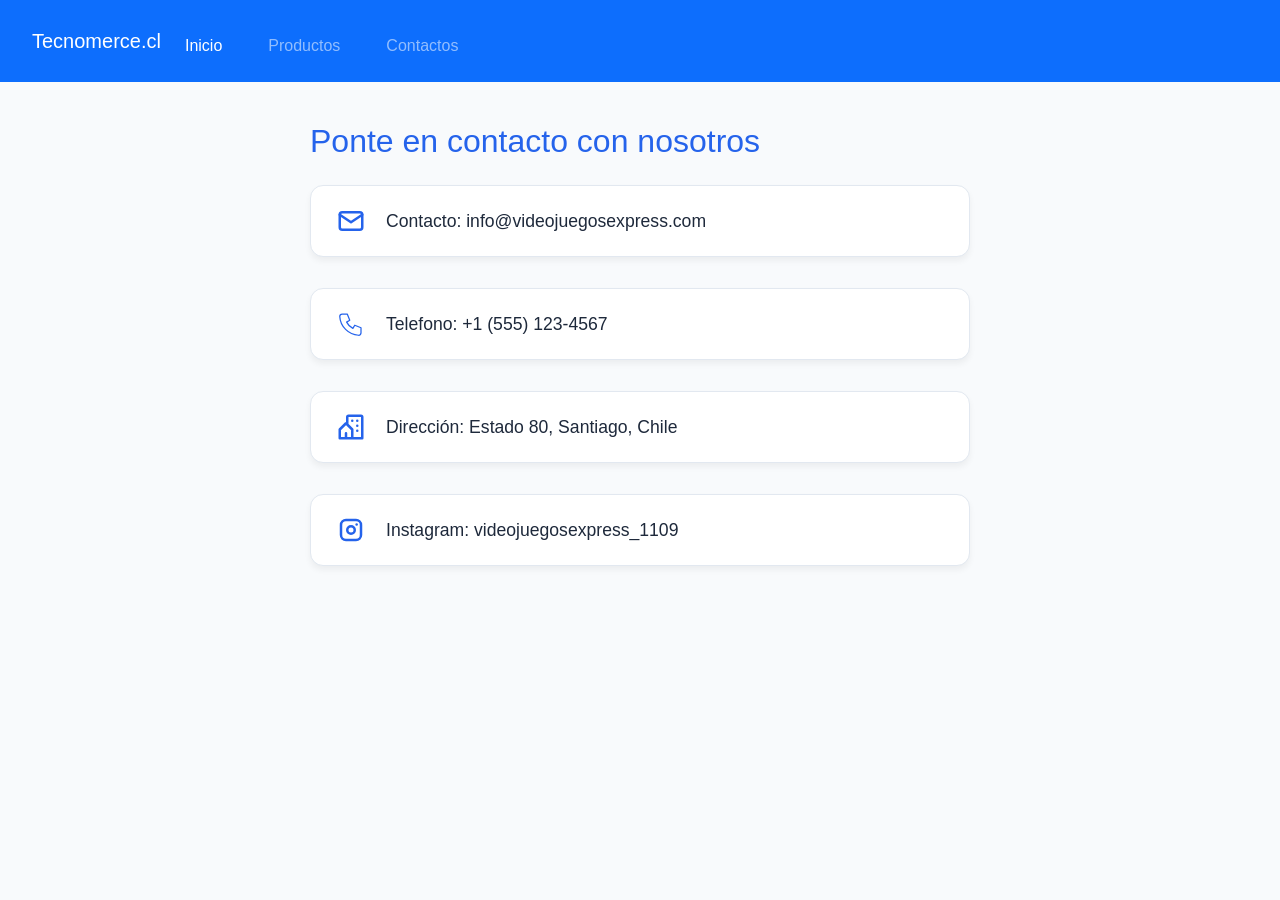
==== contacto.html @ 640b7875 "Formativa 3" ====
<!DOCTYPE html>
<html lang="es">
<head>
    <meta charset="UTF-8">
    <meta name="viewport" content="width=device-width, initial-scale=1.0">
    <title>Contacto - Tecnomerce</title>
    <link href="https://cdn.jsdelivr.net/npm/bootstrap@5.3.8/dist/css/bootstrap.min.css" rel="stylesheet">
    <link rel="stylesheet" href="CSS/style.css">
</head>
<body>
    <header>
    <nav class="navbar navbar-expand-lg bg-primary" data-bs-theme="dark">
        <div class="container-fluid">
            <a class="navbar-brand" href="#">Tecnomerce.cl</a>
            <button class="navbar-toggler" type="button" data-bs-toggle="collapse" data-bs-target="#navbarNav" aria-controls="navbarNav" aria-expanded="false" aria-label="Toggle navigation">
            <span class="navbar-toggler-icon"></span>
            </button>
                <div class="collapse navbar-collapse" id="navbarNav">
                <ul class="navbar-nav">
                    <li class="nav-item">
                    <a class="nav-link active" aria-current="page" href="index.html">Inicio</a>
                    </li>
                    <li class="nav-item">
                    <a class="nav-link" href="productos.html">Productos</a>
                    </li>
                    <li class="nav-item">
                    <a class="nav-link" href="contacto.html">Contactos</a>
                    </li>
                </ul>
                </div>
        </div>
    </nav>
    </header>

    <main class="contenedor-contacto">
        <h2>Ponte en contacto con nosotros</h2>
        <div class="tarjetas-contacto">
            <p class="tarjeta">
                <svg xmlns="http://www.w3.org/2000/svg" width="24" height="24" viewBox="0 0 24 24" fill="none" stroke="currentColor" stroke-width="2" stroke-linecap="round" stroke-linejoin="round" class="icon icon-tabler icons-tabler-outline icon-tabler-mail"><path stroke="none" d="M0 0h24v24H0z" fill="none" /><path d="M3 7a2 2 0 0 1 2 -2h14a2 2 0 0 1 2 2v10a2 2 0 0 1 -2 2h-14a2 2 0 0 1 -2 -2v-10" /><path d="M3 7l9 6l9 -6" /></svg> 
                Contacto: info@videojuegosexpress.com
            </p>
            <p class="tarjeta">
                <svg xmlns="http://www.w3.org/2000/svg" width="24" height="24" viewBox="0 0 24 24" fill="none" stroke="currentColor" stroke-width="1" stroke-linecap="round" stroke-linejoin="round" class="icon icon-tabler icons-tabler-outline icon-tabler-phone"><path stroke="none" d="M0 0h24v24H0z" fill="none" /><path d="M5 4h4l2 5l-2.5 1.5a11 11 0 0 0 5 5l1.5 -2.5l5 2v4a2 2 0 0 1 -2 2a16 16 0 0 1 -15 -15a2 2 0 0 1 2 -2" /></svg> 
                Telefono: +1 (555) 123-4567
            </p>
            <p class="tarjeta">
                <svg xmlns="http://www.w3.org/2000/svg" width="24" height="24" viewBox="0 0 24 24" fill="none" stroke="currentColor" stroke-width="2" stroke-linecap="round" stroke-linejoin="round" class="icon icon-tabler icons-tabler-outline icon-tabler-building-community"><path stroke="none" d="M0 0h24v24H0z" fill="none" /><path d="M8 9l5 5v7h-5v-4m0 4h-5v-7l5 -5m1 1v-6a1 1 0 0 1 1 -1h10a1 1 0 0 1 1 1v17h-8" /><path d="M13 7l0 .01" /><path d="M17 7l0 .01" /><path d="M17 11l0 .01" /><path d="M17 15l0 .01" /></svg> 
                Dirección: Estado 80, Santiago, Chile
            </p>
            <p class="tarjeta">
                <svg xmlns="http://www.w3.org/2000/svg" width="24" height="24" viewBox="0 0 24 24" fill="none" stroke="currentColor" stroke-width="2" stroke-linecap="round" stroke-linejoin="round" class="icon icon-tabler icons-tabler-outline icon-tabler-brand-instagram"><path stroke="none" d="M0 0h24v24H0z" fill="none" /><path d="M4 8a4 4 0 0 1 4 -4h8a4 4 0 0 1 4 4v8a4 4 0 0 1 -4 4h-8a4 4 0 0 1 -4 -4l0 -8" /><path d="M9 12a3 3 0 1 0 6 0a3 3 0 0 0 -6 0" /><path d="M16.5 7.5v.01" /></svg> 
                Instagram: videojuegosexpress_1109
            </p>
        </div>
    </main>
    <script src="https://cdn.jsdelivr.net/npm/bootstrap@5.3.8/dist/js/bootstrap.bundle.min.js"></script>
</body>
</html>
---- CSS/style.css ----
/* =========================================
1. RESET BÁSICO Y TIPOGRAFÍA
   ========================================= */
* {
    box-sizing: border-box;
    margin: 0;
    padding: 0;
}

body {
    background-color: #f8fafc; 
    color: #1e293b; 
    font-family: 'Segoe UI', Roboto, Helvetica, Arial, sans-serif;
    line-height: 1.6;
}

/* =========================================
   2. HEADER Y NAVEGACIÓN (FLEXBOX)
   ========================================= */
.navbar {
    background-color: #2563eb;
    padding: 15px 20px;
}

/* Altura uniforme para las imágenes del carrusel */
.carousel-item img {
    height: 400px;
    object-fit: contain; 
}

/* Transición suave para el estado normal de la tarjeta */
.card {
    transition: transform 0.3s ease, box-shadow 0.3s ease; 
}

/* Efecto al pasar el cursor */
.card:hover {
    transform: translateY(-10px); /* El valor negativo la mueve hacia arriba */
    box-shadow: 0 10px 20px rgba(0,0,0,0.2); /* Sombra más pronunciada para dar efecto 3D */
}

.card-img-top{
    height: 310px;
    object-fit: cover;
}

header p{
    background-color: #ffffff;
    padding: 20px 40px;
    border-bottom: 4px solid #2563eb;
    display: flex;
    flex-direction: column;
    align-items: center;
    gap: 15px; /* Espacio entre título, buscador y texto */
    text-align: center;
}

header h1 {
    color: #2563eb;
    font-size: 2.5rem;
}

/* Formulario de búsqueda */
header div span form {
    display: flex;
    justify-content: center;
}

header input[type="text"] {
    padding: 10px 15px;
    border: 2px solid #cbd5e1;
    border-radius: 25px;
    width: 100%;
    max-width: 350px;
    transition: border-color 0.3s;
}

/* Selector de estado */
header input[type="text"]:focus {
    border-color: #2563eb;
    outline: none;
}

nav ul {
    list-style-type: none;
    display: flex;
    justify-content: center;
    gap: 30px; /* Separación horizontal entre links */
    padding-top: 10px;
}

nav ul li a {
    text-decoration: none;
    color: #1e293b;
    font-weight: bold;
    font-size: 1.1rem;
    transition: color 0.3s ease;
}

/* Selector :hover */
nav ul li a:hover {
    color: #2563eb;
    text-decoration: underline;
}

/* =========================================
   3. SECCIÓN DE PRODUCTOS (CSS GRID)
   ========================================= */
main {
    padding: 40px 20px;
    max-width: 1200px;
    margin: 0 auto; /* Centrar el contenido principal */
}

main section > h2, 
main section > p {
    text-align: center;
    margin-bottom: 15px;
}


/* Contenedor Grid */
main section ul {
    display: grid;
    grid-template-columns: repeat(3,1fr); /* 3 columnas iguales */
    gap: 30px; /* Espacio entre tarjetas */
    list-style: none;
    margin-top: 30px;
}

/* Tarjetas de producto */
main section ul li {
    background-color: #ffffff;
    border: 1px solid #e2e8f0;
    border-radius: 10px;
    padding: 20px;
    text-align: center;
    box-shadow: 0 4px 6px rgba(0,0,0,0.05);
    transition: transform 0.3s ease, box-shadow 0.3s ease;
}

/* Selector :nth-child (aplica un color de fondo distinto a tarjetas pares) */
main section ul li:nth-child(even) {
    background-color: #f1f5f9;
}

/* Selector :hover para las tarjetas */
main section ul li:hover {
    transform: translateY(-8px);
    box-shadow: 0 10px 20px rgba(0,0,0,0.15);
}

/* Adaptar imágenes al Grid */
main section ul li img {
    width: 100%;
    max-width: 250px;
    height: auto;
    border-radius: 8px;
    margin-bottom: 15px;
}

/* =========================================
   4. FOOTER (FLEXBOX)
   ========================================= */
footer {
    background-color: #0f172a;
    color: #cbd5e1;
    padding: 40px 20px;
    display: flex;
    flex-wrap: wrap; /* Permite que los elementos bajen si no hay espacio */
    justify-content: space-around;
    align-items: center;
    gap: 20px;
}

#titulo-footer {
    color: #ffffff;
    width: 100%;
    text-align: center;
    margin-bottom: 20px;
}

footer p {
    display: flex;
    align-items: center;
    gap: 8px; /* Espacio entre el icono SVG y el texto */
    font-size: 0.9rem;
}

footer svg {
    stroke: #94a3b8; /* Darle color gris a los íconos */
}

/* =========================================
    5. MEDIA QUERIES (RESPONSIVE DESIGN)
   ========================================= */

/* Para Tablets y pantallas medianas */
@media (max-width: 900px) {
    main section ul {
        grid-template-columns: repeat(2, 1fr); /* Pasa a 2 columnas */
    }
}

/* Para Dispositivos Móviles */
@media (max-width: 600px) {
    header {
        padding: 15px;
    }
    
    nav ul {
        flex-direction: column; /* Apila los links de navegación */
        gap: 15px;
    }

    main section ul {
        grid-template-columns: 1fr; /* Pasa a 1 sola columna */
    }

    footer {
        flex-direction: column; /* Apila la información de contacto */
        text-align: center;
    }
}

/* =========================================
6. ESTILOS (PÁGINA DE CONTACTO)
   ========================================= */

.contenedor-contacto {
    max-width: 700px;
}

.contenedor-contacto h2 {
    color: #2563eb;
    margin-bottom: 10px;
}

/* Usamos Flexbox para apilar las tarjetas con una separación uniforme */
.tarjetas-contacto {
    display: flex;
    flex-direction: column;
    gap: 15px;
    margin-top: 25px;
}

/* Estilo para cada tarjeta individual */
.tarjeta {
    display: flex;
    align-items: center; /* Alinea el ícono y el texto verticalmente */
    gap: 20px; /* Separación entre el ícono y el texto */
    background-color: #ffffff;
    padding: 20px 25px;
    border: 1px solid #e2e8f0;
    border-radius: 13px;
    box-shadow: 0 4px 6px rgba(0,0,0,0.05);
    font-size: 1.1rem;
    font-weight: 500;
    transition: all 0.3s ease; /* Transición suave para el efecto hover */
}

/* Selector :hover - Mueve la tarjeta hacia la derecha al pasar el ratón */
.tarjeta:hover {
    transform: translateX(10px); 
    box-shadow: 0 8px 15px rgba(0,0,0,0.1);
    border-color: #2563eb; /* Borde azul al interactuar */
}

/* Le damos el color azul de tu marca a los íconos SVG y los hacemos un poco más grandes */
.tarjeta svg {
    stroke: #2563eb; 
    flex-shrink: 0;
    width: 30px;
    height: 30px;
}

/* =========================================
7. ESTILOS DE PRECIO (PRODUCTOS)
   ========================================= */
.precio {
    font-size: 1.3rem;
    font-weight: bold;
    color: #2563eb; /* El mismo azul de tu marca */
    margin-top: 10px;
}
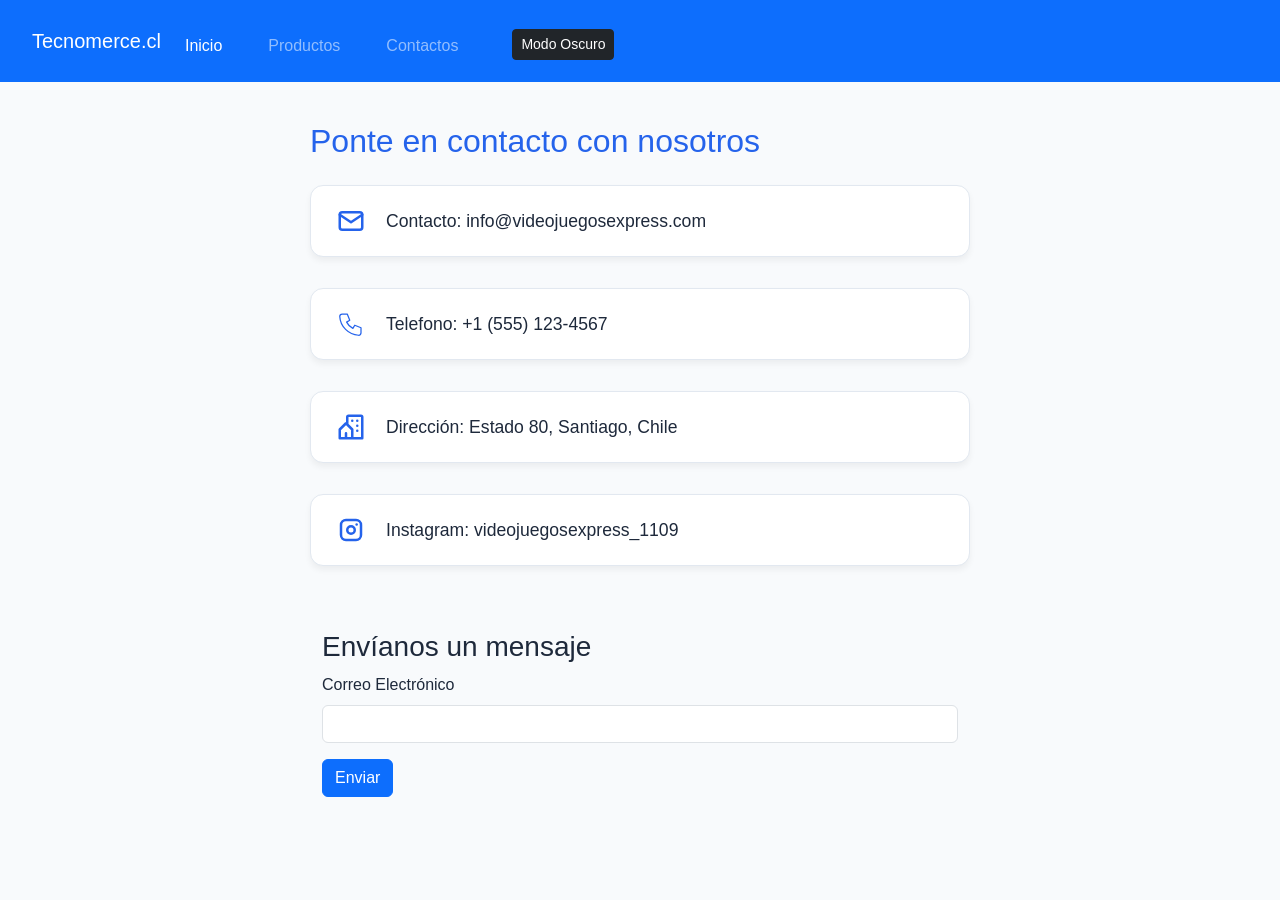
==== commit 0077dc04: "Formativa 4" ====
--- a/contacto.html
+++ b/contacto.html
@@ -52,7 +52,21 @@
                 Instagram: videojuegosexpress_1109
             </p>
         </div>
+
+    <section class="mt-5 container">
+    <h3>Envíanos un mensaje</h3>
+    <form id="formulario-contacto">
+        <div class="mb-3">
+            <label for="email" class="form-label">Correo Electrónico</label>
+            <input type="email" class="form-control" id="email" required>
+        </div>
+        <button type="submit" class="btn btn-primary">Enviar</button>
+    </form>
+    <div id="mensaje-exito" class="mt-3 text-success"></div>
+</section>
+        
     </main>
     <script src="https://cdn.jsdelivr.net/npm/bootstrap@5.3.8/dist/js/bootstrap.bundle.min.js"></script>
+    <script src="JS/script.js"></script>
 </body>
 </html>
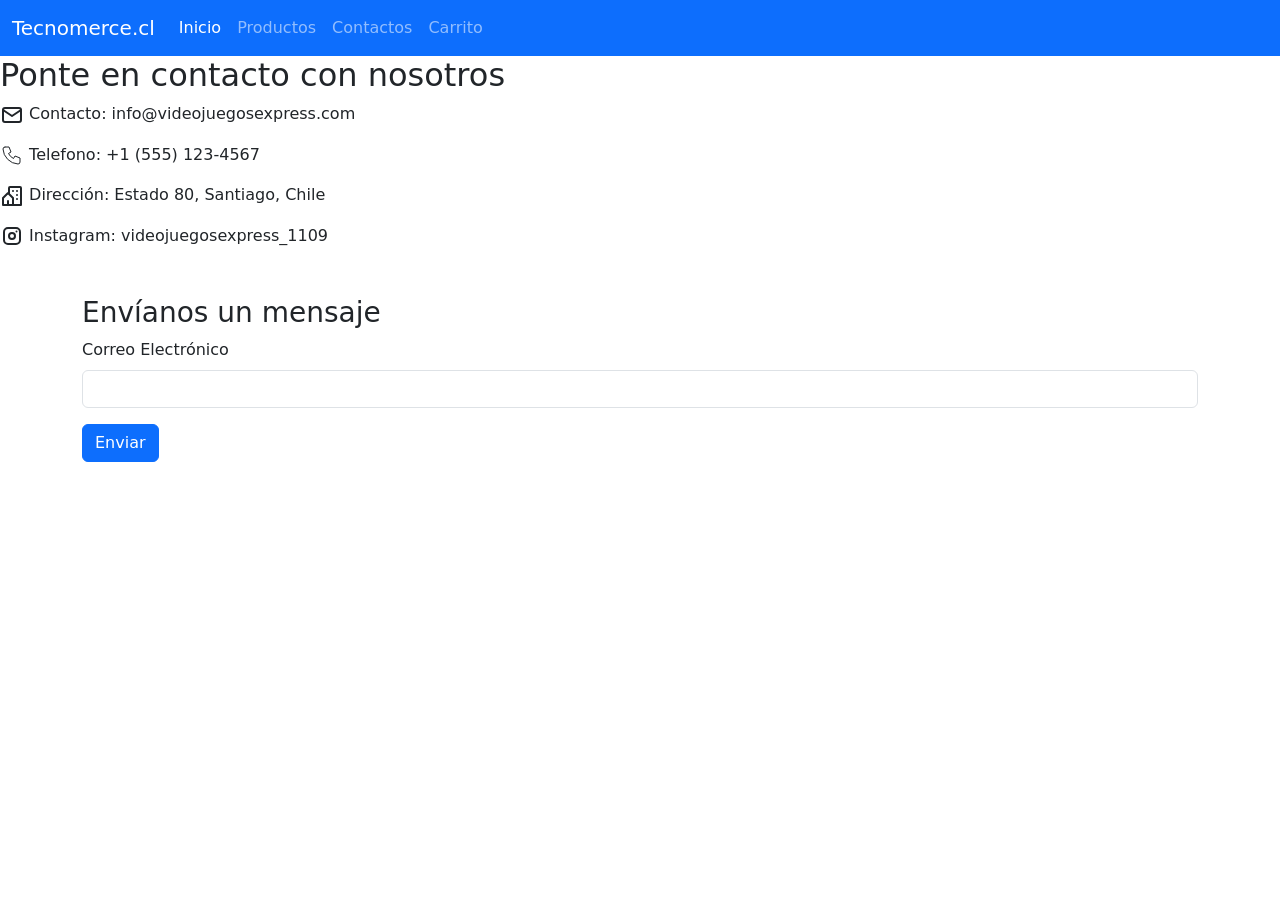
==== commit 4d06e1d7: "Sumativa 2" ====
--- a/contacto.html
+++ b/contacto.html
@@ -5,7 +5,7 @@
     <meta name="viewport" content="width=device-width, initial-scale=1.0">
     <title>Contacto - Tecnomerce</title>
     <link href="https://cdn.jsdelivr.net/npm/bootstrap@5.3.8/dist/css/bootstrap.min.css" rel="stylesheet">
-    <link rel="stylesheet" href="CSS/style.css">
+    <link rel="stylesheet" href="assets/css/styles.css">
 </head>
 <body>
     <header>
@@ -25,6 +25,9 @@
                     </li>
                     <li class="nav-item">
                     <a class="nav-link" href="contacto.html">Contactos</a>
+                    </li>
+                    <li class="nav-item">
+                    <a class="nav-link" href="carrito.html">Carrito</a>
                     </li>
                 </ul>
                 </div>
@@ -67,6 +70,6 @@
         
     </main>
     <script src="https://cdn.jsdelivr.net/npm/bootstrap@5.3.8/dist/js/bootstrap.bundle.min.js"></script>
-    <script src="JS/script.js"></script>
+    <script src="assets/js/script.js"></script>
 </body>
 </html>
